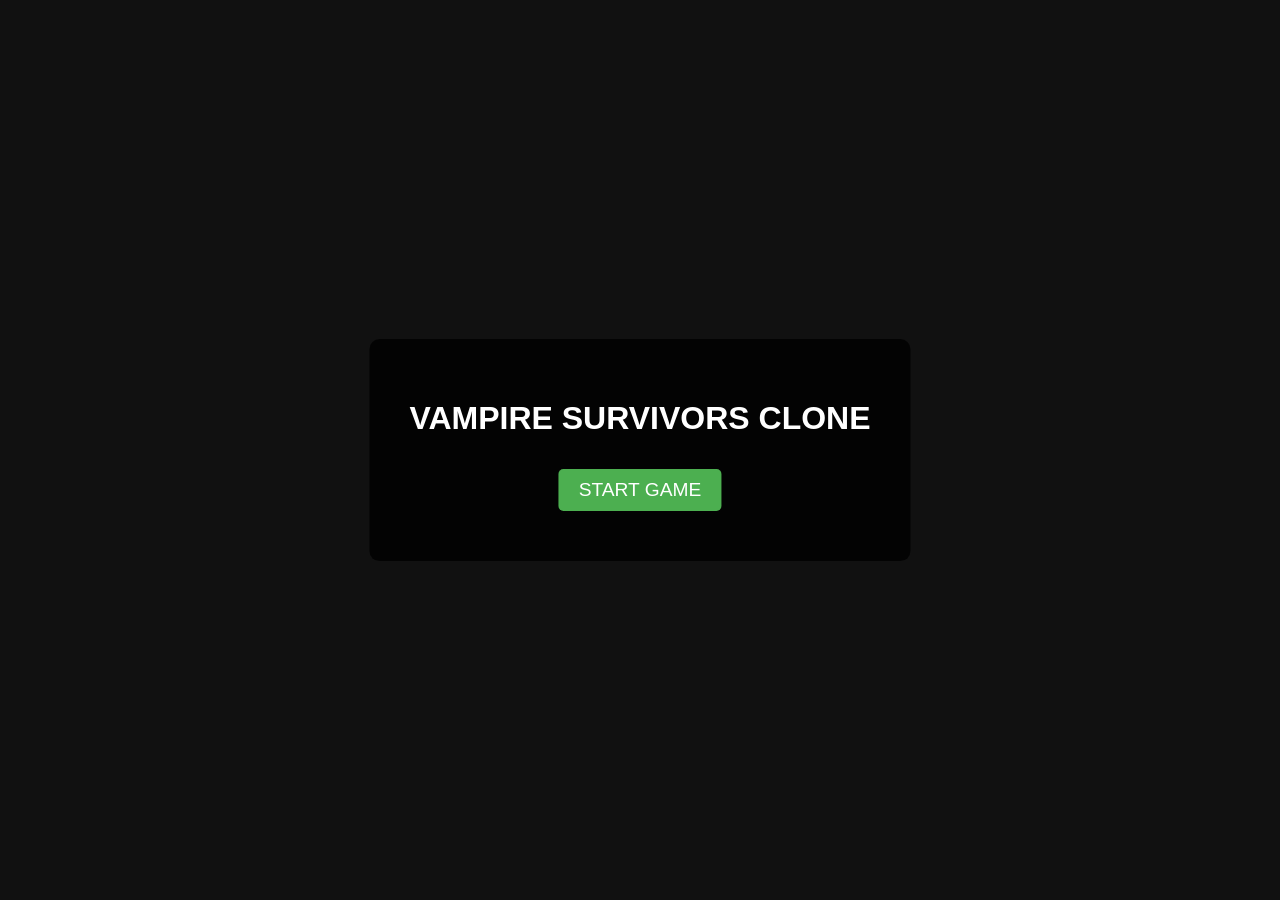
==== index.html @ 483c7c69 "Core game mechanics implemented" ====
<!DOCTYPE html>
<html lang="en">
<head>
    <meta charset="UTF-8">
    <meta name="viewport" content="width=device-width, initial-scale=1.0">
    <title>Vampire Survivors Clone</title>
<link rel="stylesheet" href="styles.css">
</head>
<body>
    <div id="game-container">
        <canvas id="gameCanvas"></canvas>
        <div id="ui-overlay">
            <div id="hud" class="hidden">
                <div id="xp-bar-container">
                    <div id="xp-bar"></div>
                </div>
                <div id="hp-bar-container">
                    <div id="hp-bar"></div>
                </div>
                <div id="stats">
                    <span id="level-display">Level: 1</span>
                    <span id="time-display">00:00</span>
                    <span id="kill-display">Kills: 0</span>
                </div>
            </div>

            <div id="start-screen" class="screen">
                <h1>VAMPIRE SURVIVORS CLONE</h1>
                <button id="start-button">START GAME</button>
            </div>

            <div id="levelup-screen" class="screen hidden">
                <h2>LEVEL UP!</h2>
                <div id="upgrade-options"></div>
            </div>

            <div id="gameover-screen" class="screen hidden">
                <h1>GAME OVER</h1>
                <div id="final-stats"></div>
                <button id="restart-button">RESTART</button>
            </div>

            <div id="pause-screen" class="screen hidden">
                <h1>PAUSED</h1>
                <button id="resume-button">RESUME</button>
                <button id="restart-pause-button">RESTART</button>
            </div>
        </div>
    </div>
    <script type="module" src="js/main.js"></script>
</body>
</html>
---- styles.css ----
body, html {
    margin: 0;
    padding: 0;
    width: 100%;
    height: 100%;
    overflow: hidden;
    background-color: #222;
    color: #fff;
    font-family: Arial, sans-serif;
}

#game-container {
    position: relative;
    width: 100vw;
    height: 100vh;
}

canvas {
    display: block;
    background-color: #111;
}

#ui-overlay {
    position: absolute;
    top: 0;
    left: 0;
    width: 100%;
    height: 100%;
    pointer-events: none;
}

.screen {
    position: absolute;
    top: 50%;
    left: 50%;
    transform: translate(-50%, -50%);
    text-align: center;
    background-color: rgba(0, 0, 0, 0.8);
    padding: 40px;
    border-radius: 10px;
    pointer-events: auto;
}

.hidden {
    display: none !important;
}

button {
    padding: 10px 20px;
    font-size: 1.2rem;
    cursor: pointer;
    background-color: #4CAF50;
    color: white;
    border: none;
    border-radius: 5px;
    margin: 10px;
}

button:hover {
    background-color: #45a049;
}

#hud {
    position: absolute;
    top: 10px;
    left: 10px;
    right: 10px;
    pointer-events: none;
}

#xp-bar-container {
    width: 100%;
    height: 10px;
    background-color: #444;
    border-radius: 5px;
    margin-bottom: 5px;
}

#xp-bar {
    width: 0%;
    height: 100%;
    background-color: #4da6ff;
    border-radius: 5px;
}

#hp-bar-container {
    width: 200px;
    height: 20px;
    background-color: #444;
    border-radius: 10px;
    margin-bottom: 10px;
}

#hp-bar {
    width: 100%;
    height: 100%;
    background-color: #ff4d4d;
    border-radius: 10px;
}

#stats {
    display: flex;
    justify-content: space-between;
    font-size: 1.1rem;
    font-weight: bold;
}

.upgrade-option {
    background-color: #333;
    border: 1px solid #555;
    padding: 15px;
    margin: 10px;
    cursor: pointer;
    border-radius: 5px;
    transition: background-color 0.2s;
}

.upgrade-option:hover {
    background-color: #444;
}
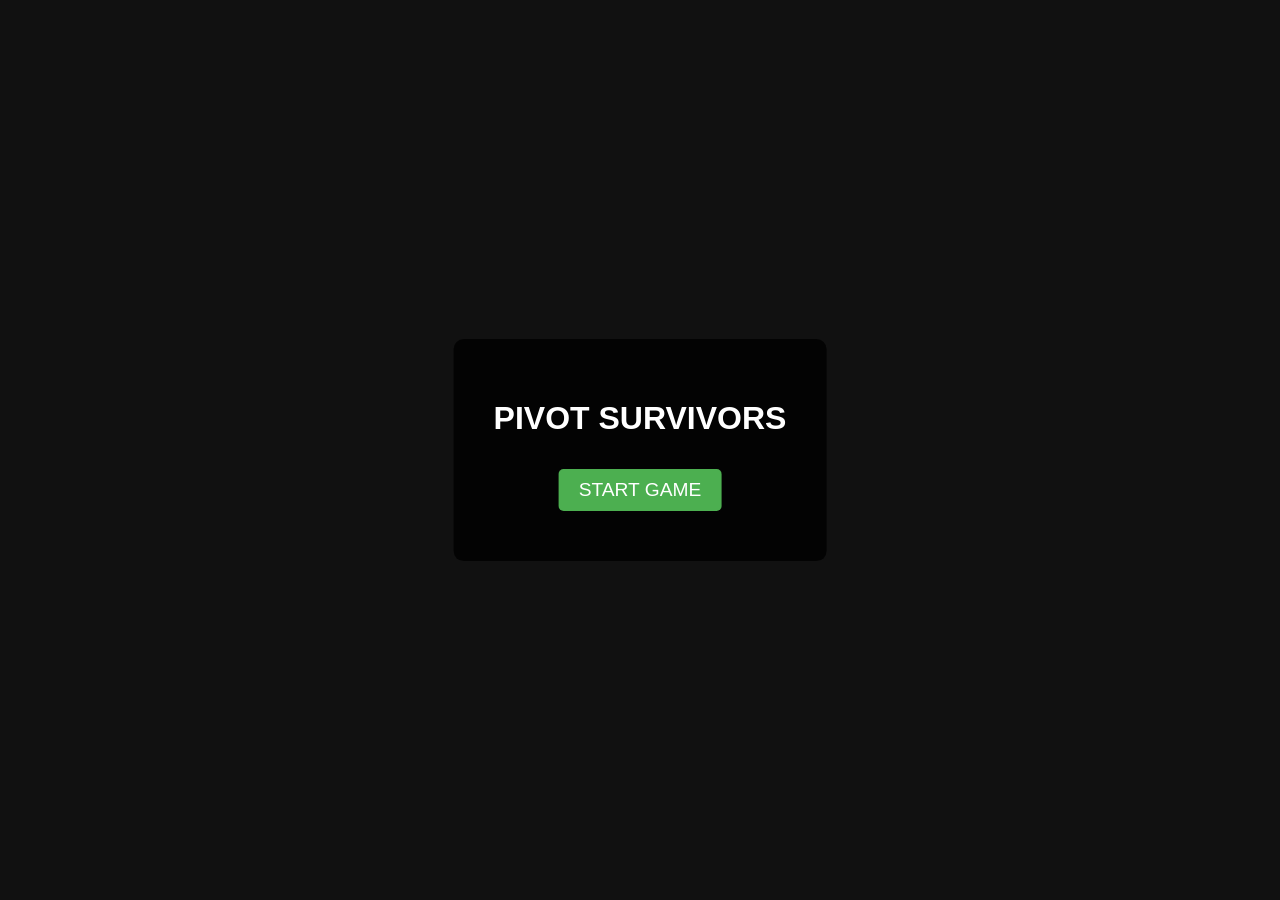
==== commit 91dc1f69: "Rename game to Pivot Survivors and update headings" ====
--- a/index.html
+++ b/index.html
@@ -3,7 +3,7 @@
 <head>
     <meta charset="UTF-8">
     <meta name="viewport" content="width=device-width, initial-scale=1.0">
-    <title>Vampire Survivors Clone</title>
+    <title>Pivot Survivors</title>
 <link rel="stylesheet" href="styles.css">
 </head>
 <body>
@@ -25,7 +25,7 @@
             </div>
 
             <div id="start-screen" class="screen">
-                <h1>VAMPIRE SURVIVORS CLONE</h1>
+                <h1>PIVOT SURVIVORS</h1>
                 <button id="start-button">START GAME</button>
             </div>
 
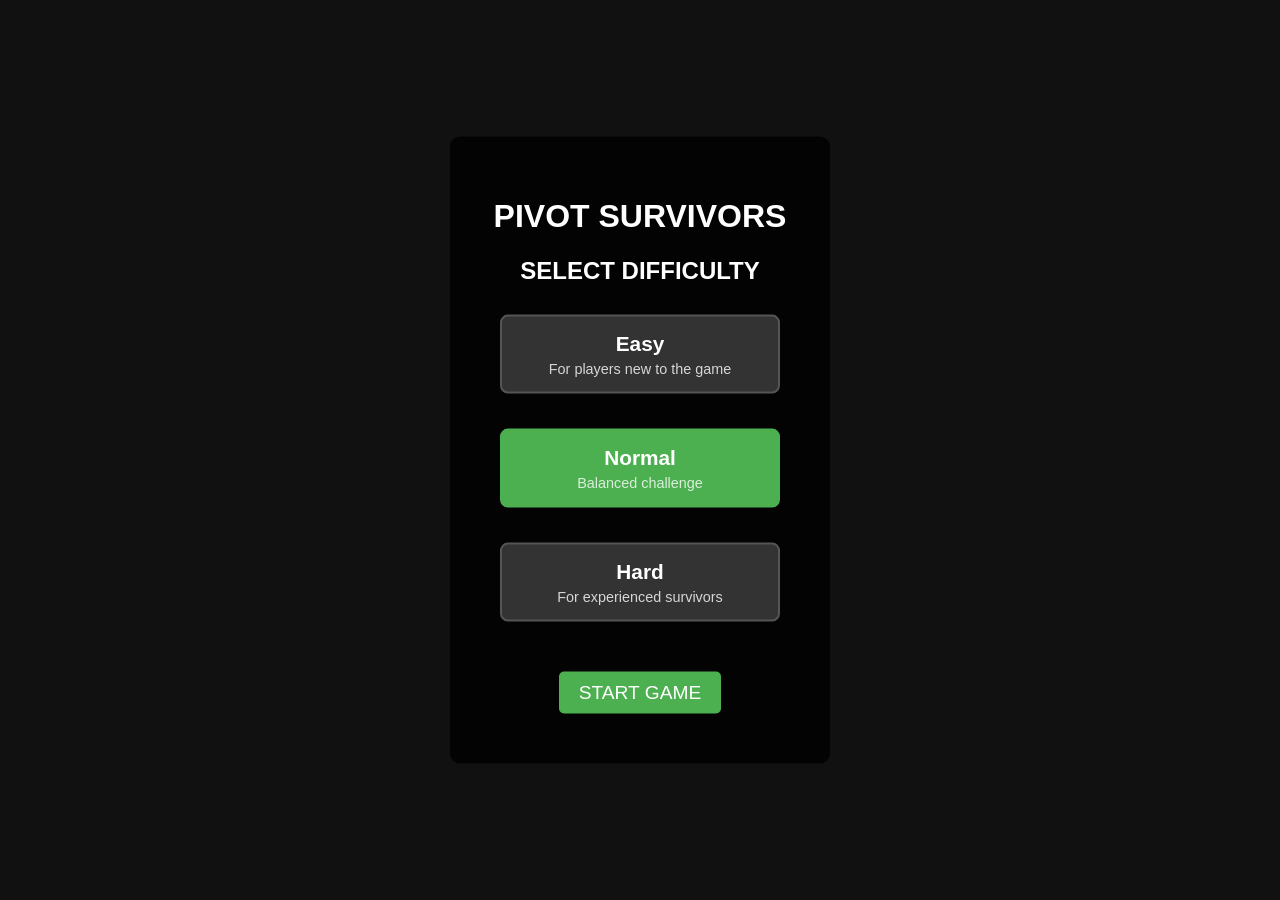
==== commit f392587c: "Add difficulty levels" ====
--- a/index.html
+++ b/index.html
@@ -26,6 +26,23 @@
 
             <div id="start-screen" class="screen">
                 <h1>PIVOT SURVIVORS</h1>
+                <div id="difficulty-selection">
+                    <h2>SELECT DIFFICULTY</h2>
+                    <div class="difficulty-buttons">
+                        <button class="difficulty-button" data-difficulty="EASY">
+                            <span class="difficulty-name">Easy</span>
+                            <span class="difficulty-desc">For players new to the game</span>
+                        </button>
+                        <button class="difficulty-button selected" data-difficulty="NORMAL">
+                            <span class="difficulty-name">Normal</span>
+                            <span class="difficulty-desc">Balanced challenge</span>
+                        </button>
+                        <button class="difficulty-button" data-difficulty="HARD">
+                            <span class="difficulty-name">Hard</span>
+                            <span class="difficulty-desc">For experienced survivors</span>
+                        </button>
+                    </div>
+                </div>
                 <button id="start-button">START GAME</button>
             </div>
 
--- a/styles.css
+++ b/styles.css
@@ -118,3 +118,60 @@
 .upgrade-option:hover {
     background-color: #444;
 }
+
+#difficulty-selection {
+    margin-bottom: 30px;
+}
+
+#difficulty-selection h2 {
+    margin-top: 0;
+    margin-bottom: 20px;
+    font-size: 1.5rem;
+}
+
+.difficulty-buttons {
+    display: flex;
+    flex-direction: column;
+    gap: 15px;
+    margin-bottom: 10px;
+}
+
+.difficulty-button {
+    display: flex;
+    flex-direction: column;
+    align-items: center;
+    padding: 15px 25px;
+    background-color: #333;
+    border: 2px solid #555;
+    color: white;
+    cursor: pointer;
+    border-radius: 8px;
+    transition: all 0.2s;
+    min-width: 280px;
+}
+
+.difficulty-button:hover {
+    background-color: #444;
+    border-color: #777;
+}
+
+.difficulty-button.selected {
+    background-color: #4CAF50;
+    border-color: #4CAF50;
+}
+
+.difficulty-button.selected:hover {
+    background-color: #45a049;
+    border-color: #45a049;
+}
+
+.difficulty-name {
+    font-size: 1.3rem;
+    font-weight: bold;
+    margin-bottom: 5px;
+}
+
+.difficulty-desc {
+    font-size: 0.9rem;
+    opacity: 0.8;
+}
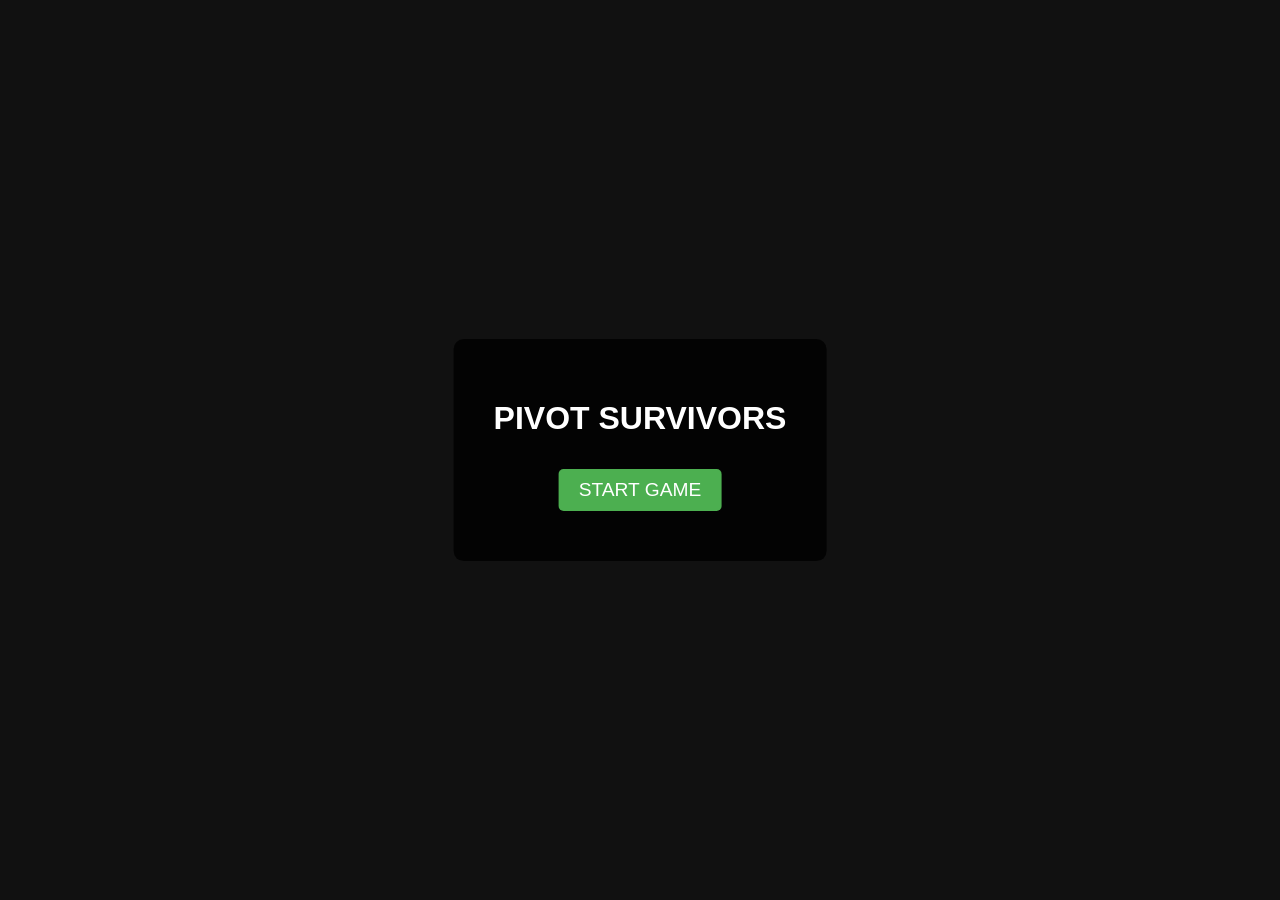
==== commit 1d5535cc: "Update title to Pivot Champs Co-authored-by: ilya.tsoy <ilya.tsoy@jetbrains.com>" ====
--- a/index.html
+++ b/index.html
@@ -3,7 +3,7 @@
 <head>
     <meta charset="UTF-8">
     <meta name="viewport" content="width=device-width, initial-scale=1.0">
-    <title>Pivot Survivors</title>
+    <title>Pivot Champs</title>
 <link rel="stylesheet" href="styles.css">
 </head>
 <body>
@@ -26,23 +26,6 @@
 
             <div id="start-screen" class="screen">
                 <h1>PIVOT SURVIVORS</h1>
-                <div id="difficulty-selection">
-                    <h2>SELECT DIFFICULTY</h2>
-                    <div class="difficulty-buttons">
-                        <button class="difficulty-button" data-difficulty="EASY">
-                            <span class="difficulty-name">Easy</span>
-                            <span class="difficulty-desc">For players new to the game</span>
-                        </button>
-                        <button class="difficulty-button selected" data-difficulty="NORMAL">
-                            <span class="difficulty-name">Normal</span>
-                            <span class="difficulty-desc">Balanced challenge</span>
-                        </button>
-                        <button class="difficulty-button" data-difficulty="HARD">
-                            <span class="difficulty-name">Hard</span>
-                            <span class="difficulty-desc">For experienced survivors</span>
-                        </button>
-                    </div>
-                </div>
                 <button id="start-button">START GAME</button>
             </div>
 
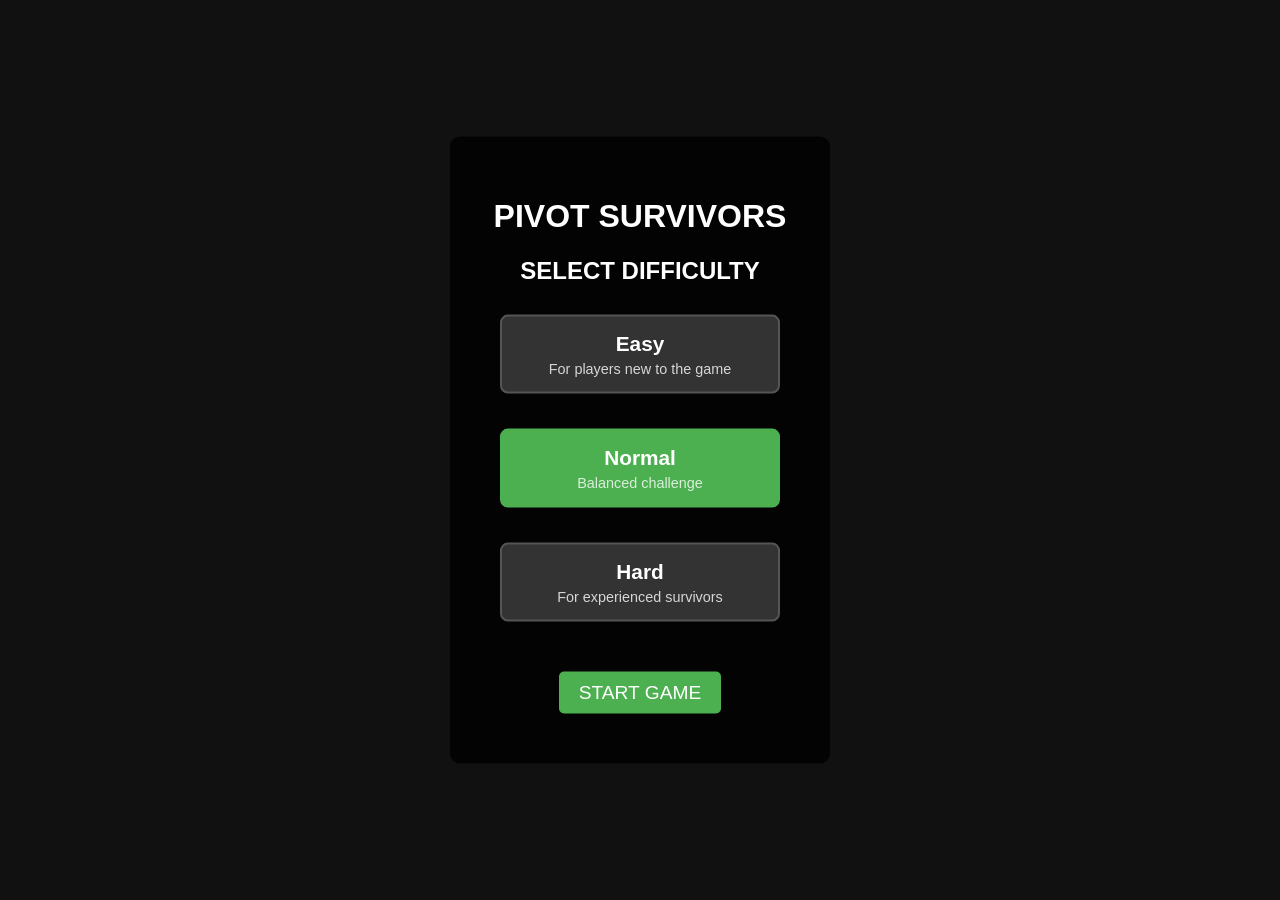
==== commit 1ea164b1: "Cursor: Apply local changes for cloud agent" ====
--- a/index.html
+++ b/index.html
@@ -7,7 +7,7 @@
 <link rel="stylesheet" href="styles.css">
 </head>
 <body>
-    <div id="game-container">
+    <div id="bul-container">
         <canvas id="gameCanvas"></canvas>
         <div id="ui-overlay">
             <div id="hud" class="hidden">
@@ -26,6 +26,23 @@
 
             <div id="start-screen" class="screen">
                 <h1>PIVOT SURVIVORS</h1>
+                <div id="difficulty-selection">
+                    <h2>SELECT DIFFICULTY</h2>
+                    <div class="difficulty-buttons">
+                        <button class="difficulty-button" data-difficulty="EASY">
+                            <span class="difficulty-name">Easy</span>
+                            <span class="difficulty-desc">For players new to the game</span>
+                        </button>
+                        <button class="difficulty-button selected" data-difficulty="NORMAL">
+                            <span class="difficulty-name">Normal</span>
+                            <span class="difficulty-desc">Balanced challenge</span>
+                        </button>
+                        <button class="difficulty-button" data-difficulty="HARD">
+                            <span class="difficulty-name">Hard</span>
+                            <span class="difficulty-desc">For experienced survivors</span>
+                        </button>
+                    </div>
+                </div>
                 <button id="start-button">START GAME</button>
             </div>
 
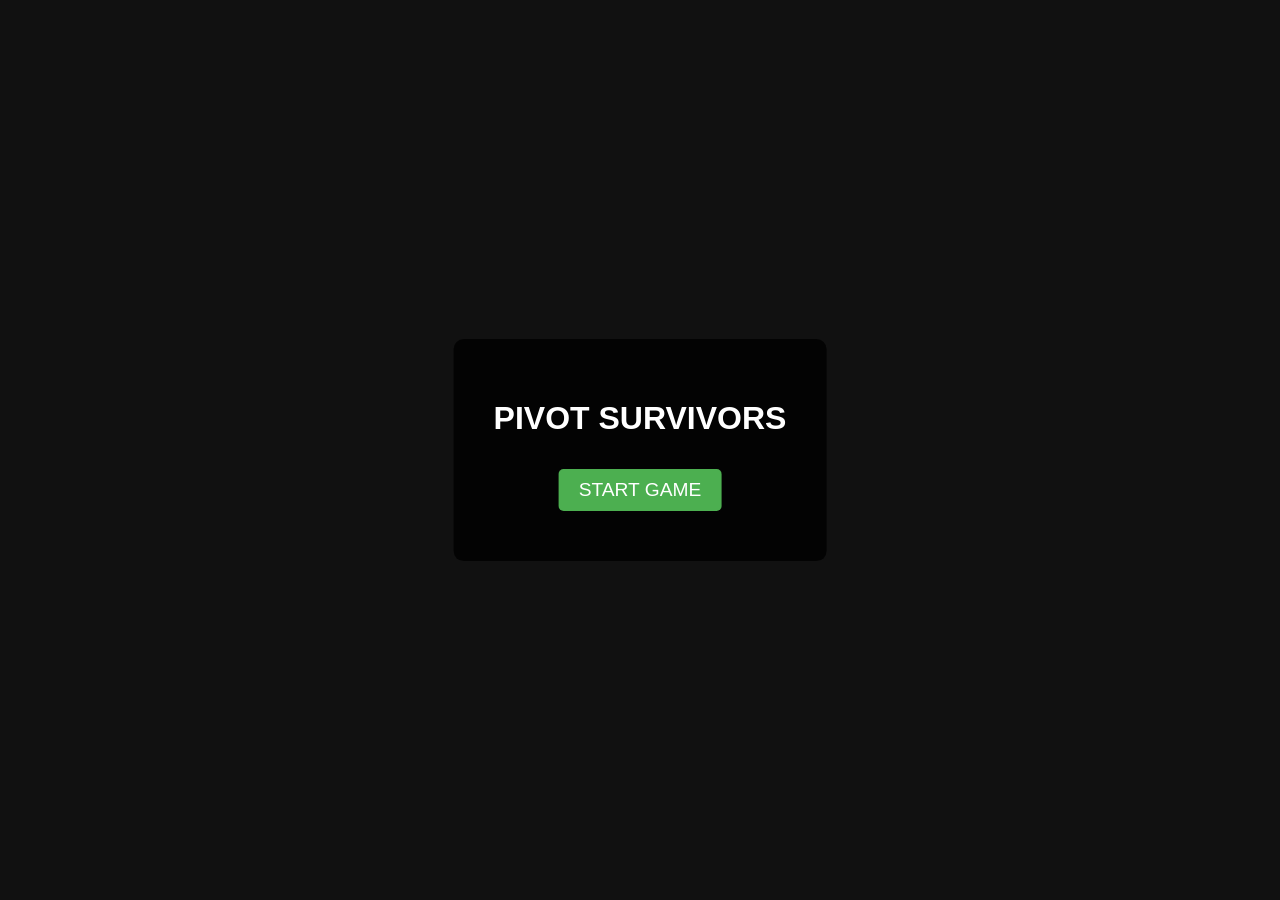
==== commit 69be9f86: "Merge 1d5535cc19207e95b29ea190c858382f1411001f into 0bed6c0a04bd375ae2c3caaefefb1bb0bb6c2273" ====
--- a/index.html
+++ b/index.html
@@ -7,7 +7,7 @@
 <link rel="stylesheet" href="styles.css">
 </head>
 <body>
-    <div id="bul-container">
+    <div id="game-container">
         <canvas id="gameCanvas"></canvas>
         <div id="ui-overlay">
             <div id="hud" class="hidden">
@@ -26,23 +26,6 @@
 
             <div id="start-screen" class="screen">
                 <h1>PIVOT SURVIVORS</h1>
-                <div id="difficulty-selection">
-                    <h2>SELECT DIFFICULTY</h2>
-                    <div class="difficulty-buttons">
-                        <button class="difficulty-button" data-difficulty="EASY">
-                            <span class="difficulty-name">Easy</span>
-                            <span class="difficulty-desc">For players new to the game</span>
-                        </button>
-                        <button class="difficulty-button selected" data-difficulty="NORMAL">
-                            <span class="difficulty-name">Normal</span>
-                            <span class="difficulty-desc">Balanced challenge</span>
-                        </button>
-                        <button class="difficulty-button" data-difficulty="HARD">
-                            <span class="difficulty-name">Hard</span>
-                            <span class="difficulty-desc">For experienced survivors</span>
-                        </button>
-                    </div>
-                </div>
                 <button id="start-button">START GAME</button>
             </div>
 
